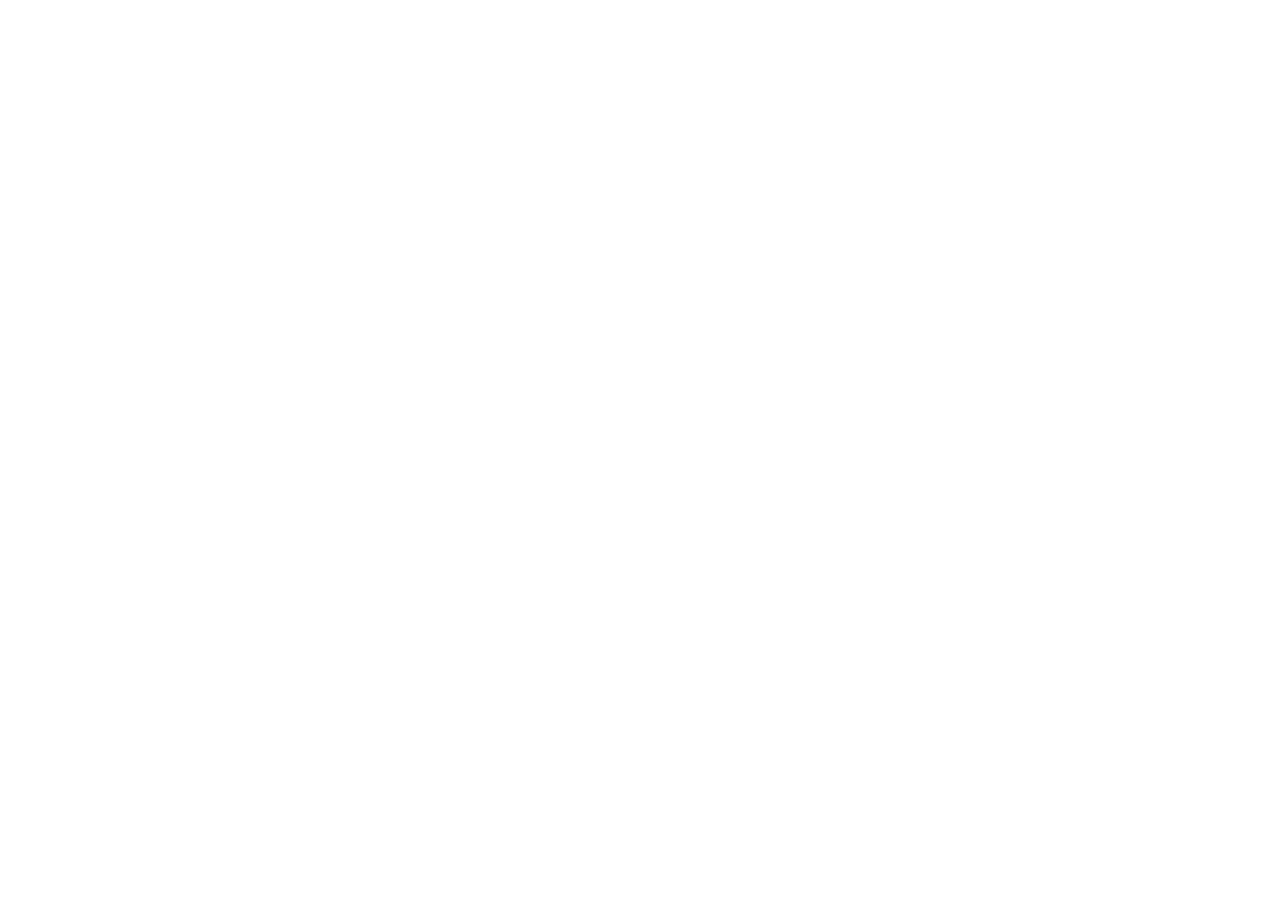
==== index.html @ 06dcb3ec "Uppdatering av dokumentation, med html skelett." ====
<!--todo-->
<!DOCTYPE html>
<html lang="en">
<head>
    <meta charset="UTF-8">
    <meta name="viewport" content="width=device-width, initial-scale=1.0">
    <meta http-equiv="X-UA-Compatible" content="ie=edge">
    <title>Document</title>
</head>
<body>
    
</body>
</html>
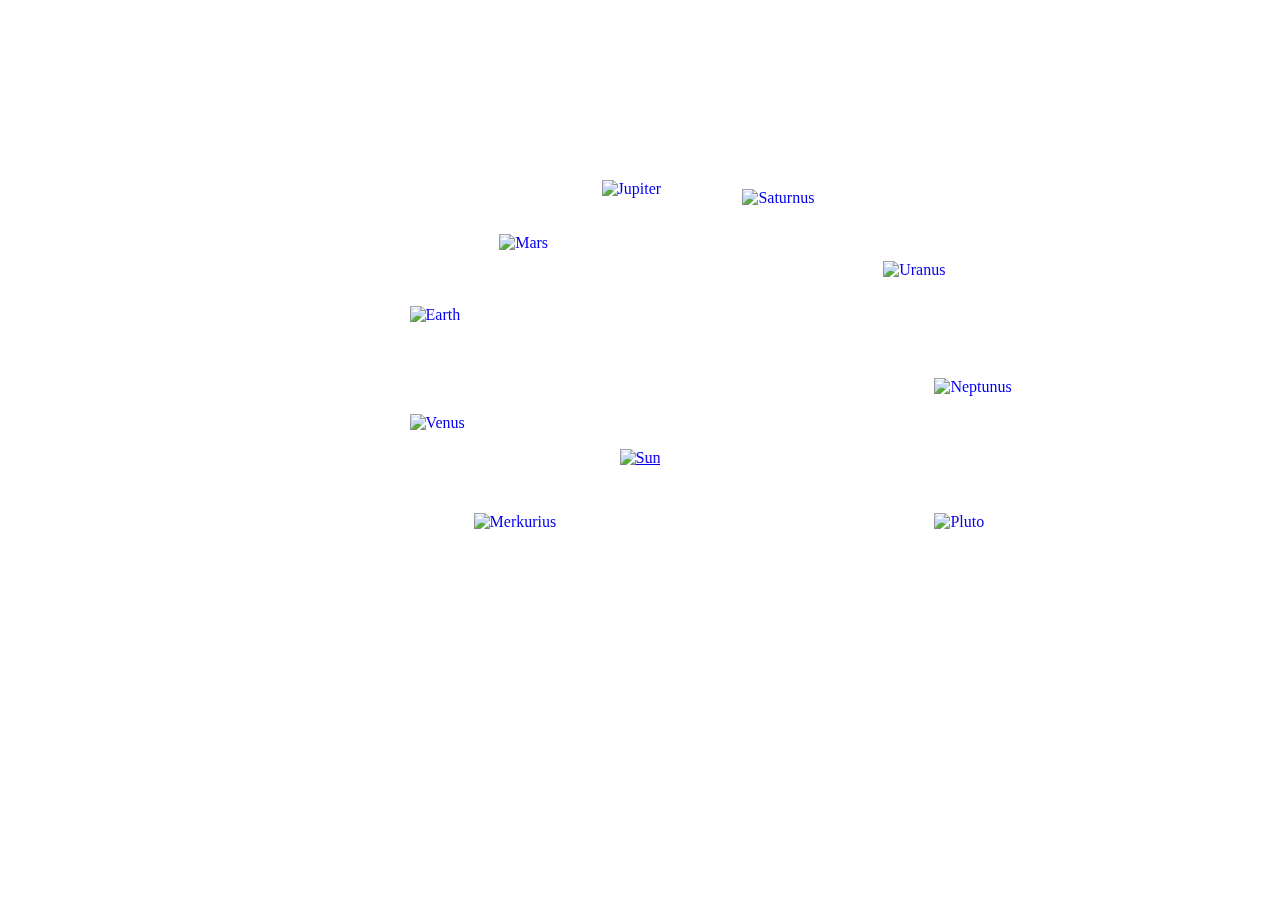
==== commit 386012ae: "Ändring" ====
--- a/index.html
+++ b/index.html
@@ -6,8 +6,38 @@
     <meta name="viewport" content="width=device-width, initial-scale=1.0">
     <meta http-equiv="X-UA-Compatible" content="ie=edge">
     <title>Document</title>
+    <link rel="stylesheet" href="css/style.css">
 </head>
-<body>
-    
+<body background="https://nuotraukos.mediakatalogas.lt/rsynced_images/milky-way-2971669_1280.jpg">
+    <div>
+        <a href="merkurius.html"><img id="merkurius" src="img/Merkurius.png" alt="Merkurius"></a>
+         </div>
+     <div>
+        <a href="venus.html"><img id="venus" src="img/Venus.png" alt="Venus"></a> 
+        </div>
+     <div>
+            <a href="earth.html"><img id="earth" src="img/Earth.png" alt="Earth"></a>
+       </div>
+     <div>
+            <a href="mars.html"><img id="mars" src="img/Mars.png" alt="Mars"></a>
+       </div>
+        <div>
+            <a href="jupiter.html"><img id="jupiter" src="img/jupiter.png" alt="Jupiter"></a>
+       </div>
+       <div>
+            <a href="saturnus.html"><img id="saturnus" src="img/Saturnus.png" alt="Saturnus"></a>
+       </div>
+       <div>
+            <a href="uranus.html"><img id="uranus" src="img/Uranus.png" alt="Uranus"></a>
+       </div>
+       <div>
+            <a href="neptunus.html"><img id="neptunus" src="img/Neptunus.png" alt="Neptunus"></a>
+       </div>
+       <div>
+            <a href="pluto.html"><img id="pluto" src="img/Pluto.png" alt="Pluto"></a>
+       </div>
+       <div>
+           <a href="sun.html"><img id="sun" src="img/Sun.png" alt="Sun"></a>
+       </div>
 </body>
 </html>--- a/css/style.css
+++ b/css/style.css
@@ -0,0 +1,51 @@
+#earth{
+    position: fixed;
+    top: 34vh;
+    left: 32vw;
+}
+body{
+    display: flex;
+    justify-content: center;
+    align-items: center;
+    height: 100vh;
+}
+#merkurius{
+    position: fixed;
+    top: 57vh;
+    left: 37vw;
+}
+#venus{
+    position: fixed;
+    top: 46vh;
+    left: 32vw;
+}
+#mars{
+    position: fixed;
+    top: 26vh;
+    left: 39vw;
+}
+#jupiter{
+    position: fixed;
+    top: 20vh;
+    left: 47vw;
+}
+#saturnus{
+    position: fixed;
+    top: 21vh;
+    left: 58vw;
+}
+#uranus{
+    position: fixed;
+    top: 29vh;
+    left: 69vw;
+}
+#neptunus{
+    position: fixed;
+    top: 42vh;
+    left: 73vw;
+}
+#pluto{
+    position: fixed;
+    top: 57vh;
+    left: 73vw;
+}
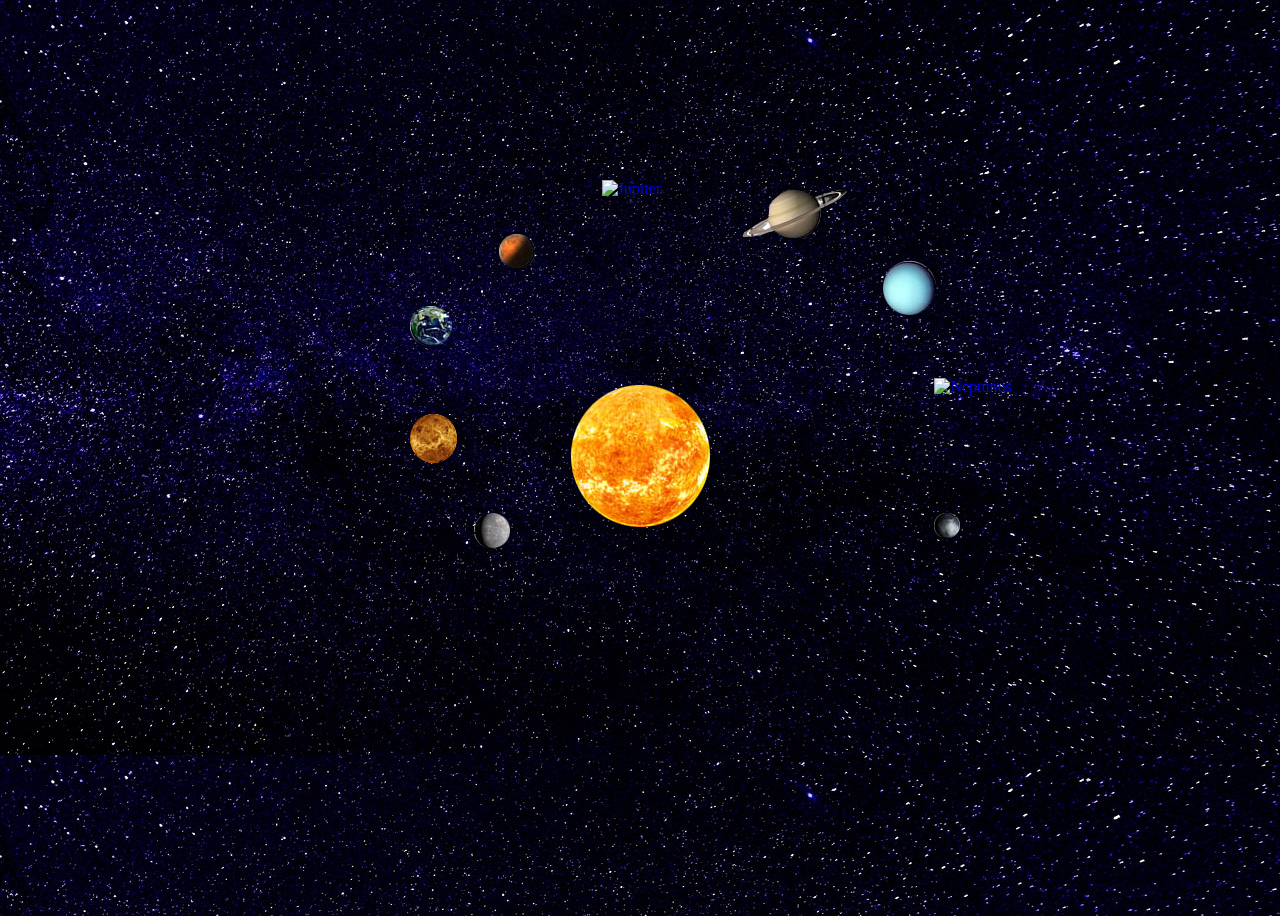
==== commit 615123b2: "bilder" ====
--- a/index.html
+++ b/index.html
@@ -8,7 +8,7 @@
     <title>Document</title>
     <link rel="stylesheet" href="css/style.css">
 </head>
-<body background="https://nuotraukos.mediakatalogas.lt/rsynced_images/milky-way-2971669_1280.jpg">
+<body background="img/milky-way-2971669_1280.jpg">
     <div>
         <a href="merkurius.html"><img id="merkurius" src="img/Merkurius.png" alt="Merkurius"></a>
          </div>
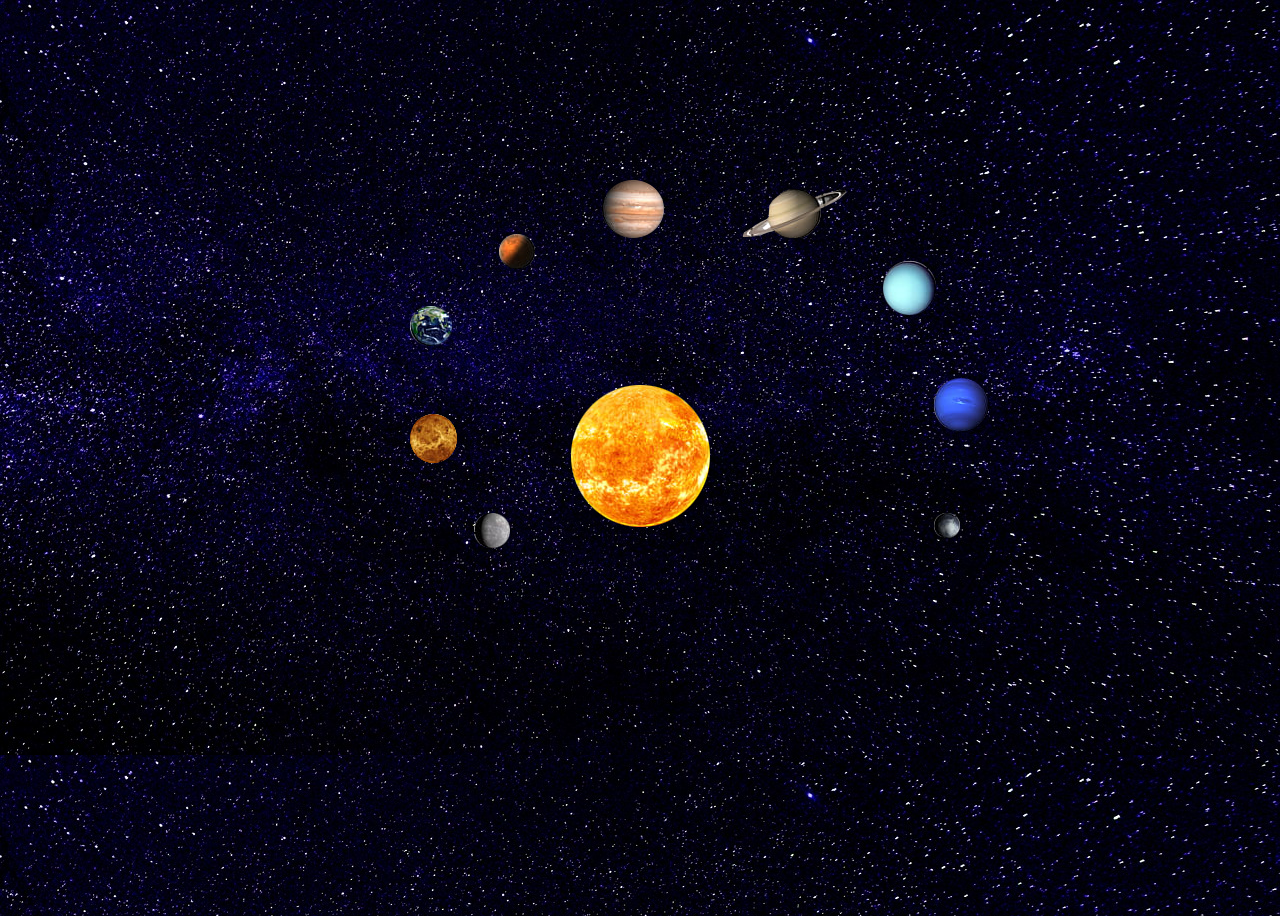
==== commit d9dd6617: "bilder" ====
--- a/index.html
+++ b/index.html
@@ -31,7 +31,7 @@
             <a href="uranus.html"><img id="uranus" src="img/Uranus.png" alt="Uranus"></a>
        </div>
        <div>
-            <a href="neptunus.html"><img id="neptunus" src="img/Neptunus.png" alt="Neptunus"></a>
+            <a href="neptunus.html"><img id="neptunus" src="img/neptunus.png" alt="Neptunus"></a>
        </div>
        <div>
             <a href="pluto.html"><img id="pluto" src="img/Pluto.png" alt="Pluto"></a>
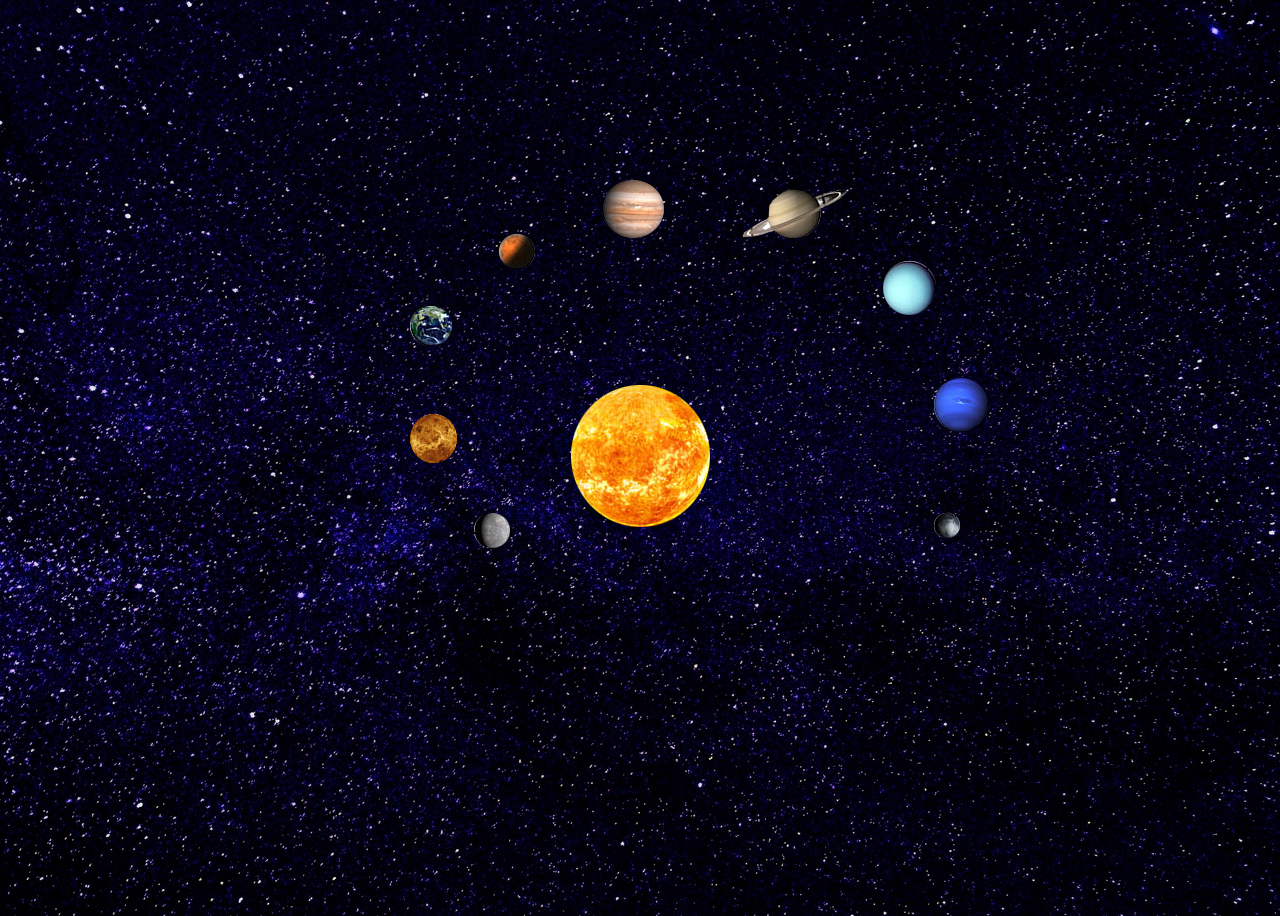
==== commit 8663fef8: "Edit" ====
--- a/index.html
+++ b/index.html
@@ -8,35 +8,35 @@
     <title>Document</title>
     <link rel="stylesheet" href="css/style.css">
 </head>
-<body background="img/milky-way-2971669_1280.jpg">
-    <div>
+<body background="img/stars_galaxy_milky_way_starry_sky_night_sky_119125_1920x1080.jpg">
+    <div id="r1">
         <a href="merkurius.html"><img id="merkurius" src="img/Merkurius.png" alt="Merkurius"></a>
          </div>
-     <div>
+     <div id="r2">
         <a href="venus.html"><img id="venus" src="img/Venus.png" alt="Venus"></a> 
         </div>
-     <div>
+     <div id="r3">
             <a href="earth.html"><img id="earth" src="img/Earth.png" alt="Earth"></a>
        </div>
-     <div>
+     <div id="r4">
             <a href="mars.html"><img id="mars" src="img/Mars.png" alt="Mars"></a>
        </div>
-        <div>
+        <div id="r5">
             <a href="jupiter.html"><img id="jupiter" src="img/jupiter.png" alt="Jupiter"></a>
        </div>
-       <div>
+       <div id="r6">
             <a href="saturnus.html"><img id="saturnus" src="img/Saturnus.png" alt="Saturnus"></a>
        </div>
-       <div>
+       <div id="r7">
             <a href="uranus.html"><img id="uranus" src="img/Uranus.png" alt="Uranus"></a>
        </div>
-       <div>
+       <div id="r8">
             <a href="neptunus.html"><img id="neptunus" src="img/neptunus.png" alt="Neptunus"></a>
        </div>
-       <div>
+       <div id="r9">
             <a href="pluto.html"><img id="pluto" src="img/Pluto.png" alt="Pluto"></a>
        </div>
-       <div>
+       <div id="r10">
            <a href="sun.html"><img id="sun" src="img/Sun.png" alt="Sun"></a>
        </div>
 </body>
--- a/css/style.css
+++ b/css/style.css
@@ -3,6 +3,17 @@
     top: 34vh;
     left: 32vw;
 }
+.earthBox{
+    position: fixed;
+    top: 34vh;
+    left: 32vw;
+    animation: rotate 5s infinite;
+    animation-timing-function: cubic-bezier(1, 1, 1, 1); /*Animation funkar, behöver bara fixa js hover klass toggle*/
+}  
+@keyframes rotate{
+    from {-webkit-transform: rotate(0deg)}
+    to {-webkit-transform: rotate(360deg);}
+} 
 body{
     display: flex;
     justify-content: center;
